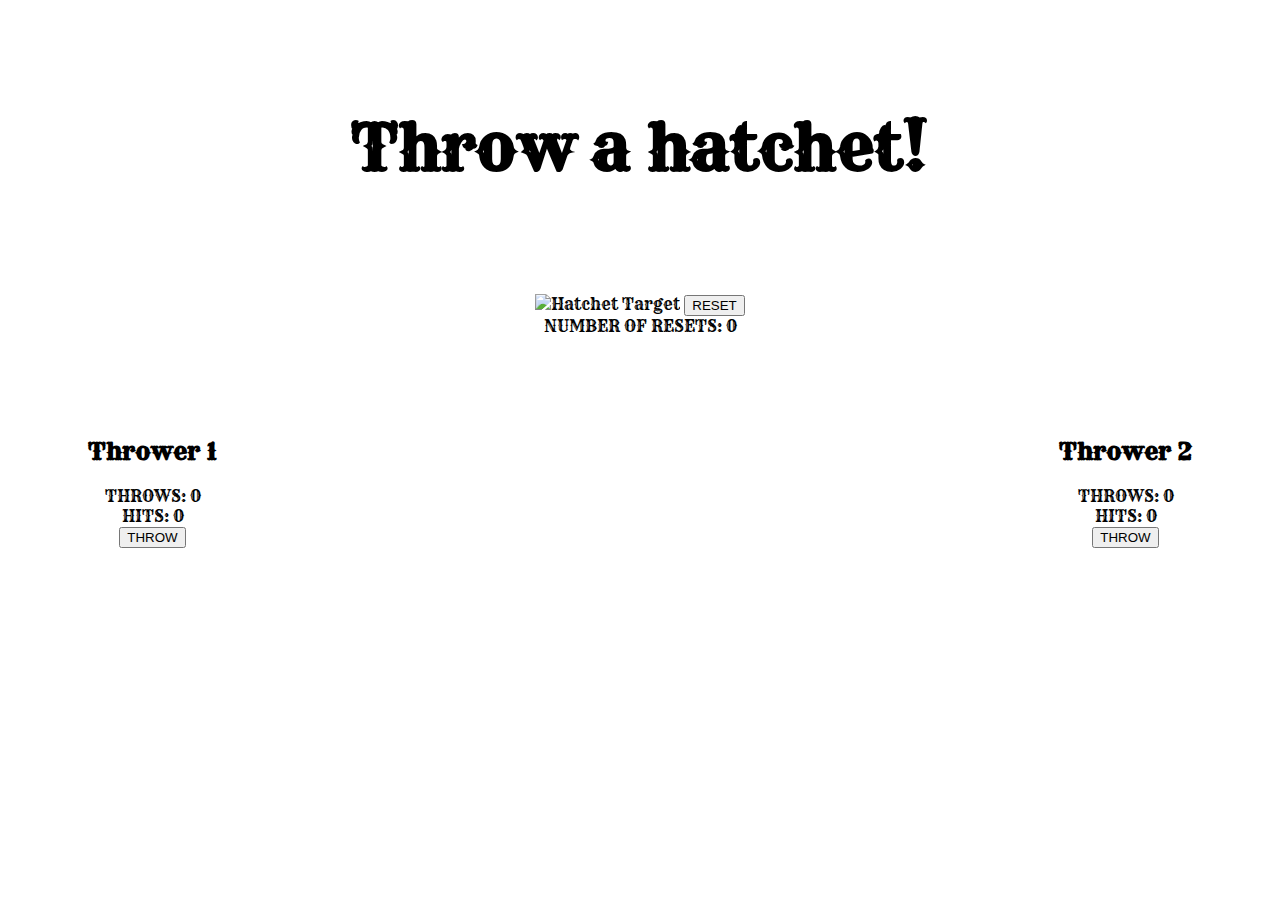
==== index.html @ d8360e3d "Update .gitignore, html, css, js" ====
<!DOCTYPE html>
<html lang="en">

<head>
    <meta charset="UTF-8">
    <meta http-equiv="X-UA-Compatible" content="IE=edge">
    <meta name="viewport" content="width=device-width, initial-scale=1.0">
    <link rel="preconnect" href="https://fonts.googleapis.com">
    <link rel="preconnect" href="https://fonts.gstatic.com" crossorigin>
    <link href="https://fonts.googleapis.com/css2?family=Rye&display=swap" rel="stylesheet">
    <title>JS Hatchet Throwing</title>
    <link rel="stylesheet" href="./assets/css/style.css">
</head>

<body>
    <div>
        <h1>Throw a hatchet!</h1>
        <div id="reset-container">
            <img src="assets/images/target.png" alt="Hatchet Target">
            <button id="reset-button">RESET</button><br>
            NUMBER OF RESETS: <span id="num-resets">0</span>
        </div>
        <div class="clear"></div>
        <div class="left">
            <h2>
                Thrower 1
            </h2>
            <div class="goals">
                THROWS: <span id="teamone-numthrows">0</span><br>
                HITS: <span id="teamone-numhits">0</span>
            </div>
            <div>
                <button id="teamone-throw-button">THROW</button>
            </div>
        </div>
        <div class="right">
            <h2>
                Thrower 2
            </h2>
            <div class="goals">
                THROWS: <span id="teamtwo-numthrows">0</span><br>
                HITS: <span id="teamtwo-numhits">0</span>
            </div>
            <div>
                <button id="teamtwo-throw-button">THROW</button>
            </div>
        </div>
        <div class="clear"></div>
        <div id="winner"></div>
    </div>
    <script src="./assets/javascript/game.js"></script>
</body>

</html>
---- assets/css/style.css ----
body {
    font-family: 'Rye', cursive;
}

.hide {
    display: none;
}

.left {
    float: inline-start;
    padding: 5em;
    text-align: center;
}

.right {
    float: inline-end;
    padding: 5em;
    text-align: center;
}

.clear {
    clear: both;
}

h1 {
    text-align: center;
    padding: 1em;
    font-size: 4rem;
}

#reset-container {
    text-align: center;
    /* padding: 2em; */
}
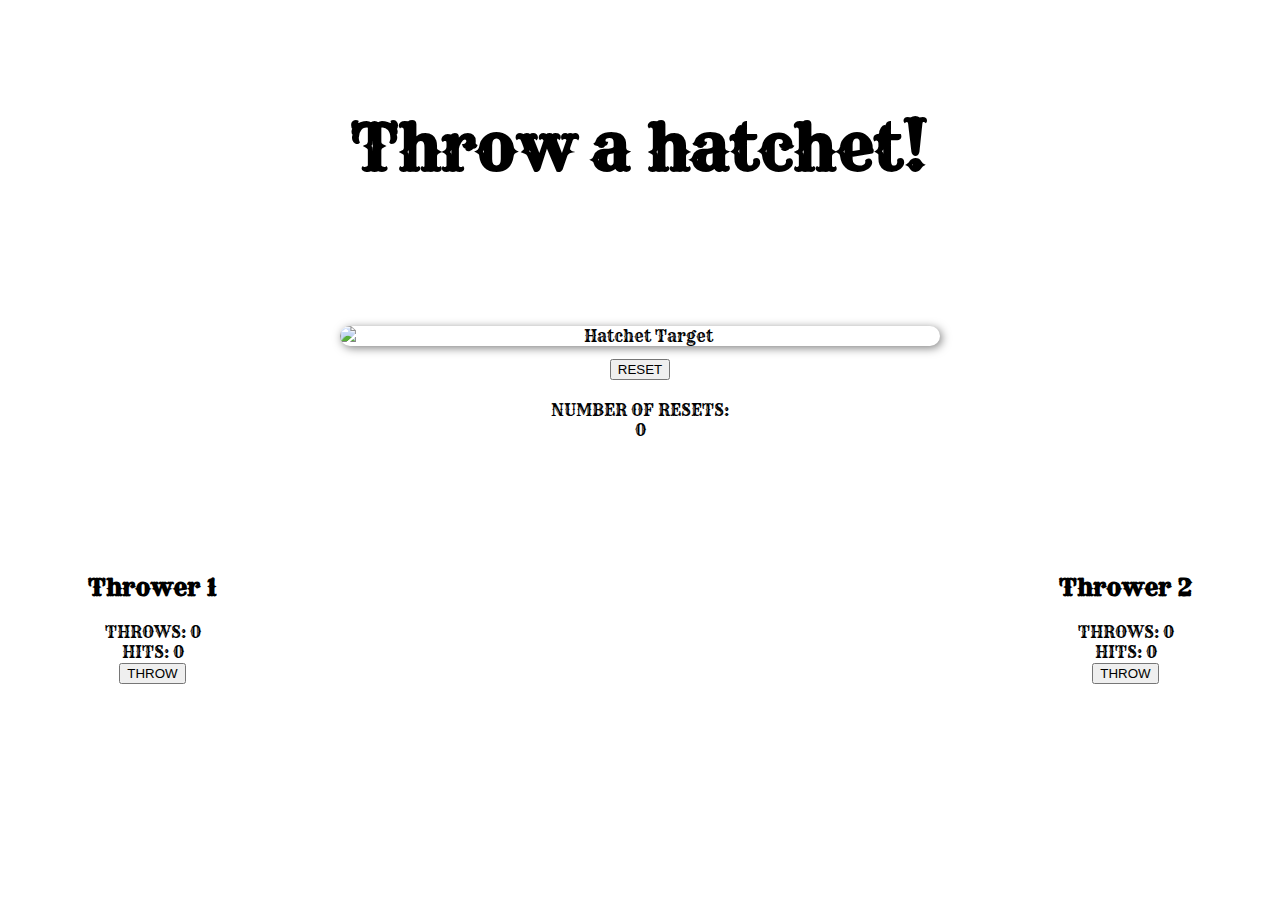
==== commit a8ae182d: "Add js, update css, update html" ====
--- a/index.html
+++ b/index.html
@@ -16,10 +16,12 @@
     <div>
         <h1>Throw a hatchet!</h1>
         <div id="reset-container">
-            <img src="assets/images/target.png" alt="Hatchet Target">
+            <img src="assets/images/target.png" alt="Hatchet Target" id="image1">
+            <img src="assets/images/target_hit.png" alt="Hatchet Target Hit" id="image2" class="hide">
             <button id="reset-button">RESET</button><br>
             NUMBER OF RESETS: <span id="num-resets">0</span>
         </div>
+
         <div class="clear"></div>
         <div class="left">
             <h2>
@@ -48,6 +50,7 @@
         <div class="clear"></div>
         <div id="winner"></div>
     </div>
+    <script src="./assets/javascript/main.js"></script>
     <script src="./assets/javascript/game.js"></script>
 </body>
 
--- a/assets/css/style.css
+++ b/assets/css/style.css
@@ -1,5 +1,16 @@
 body {
-    font-family: 'Rye', cursive;
+    font-family: 'Rye', serif;
+}
+
+img {
+    width: 50%;
+    height: auto;
+    max-width: 100%;
+    display: block;
+    margin: 0 auto;
+    border-radius: 10px;
+    box-shadow: 2px 2px 10px rgba(0, 0, 0, 0.5);
+    
 }
 
 .hide {
@@ -30,5 +41,13 @@
 
 #reset-container {
     text-align: center;
-    /* padding: 2em; */
-} +    padding: 2em;
+    display: flex;
+    flex-direction: column;
+    align-items: center;
+}
+
+#reset-button {
+    margin-top: 1em;
+
+}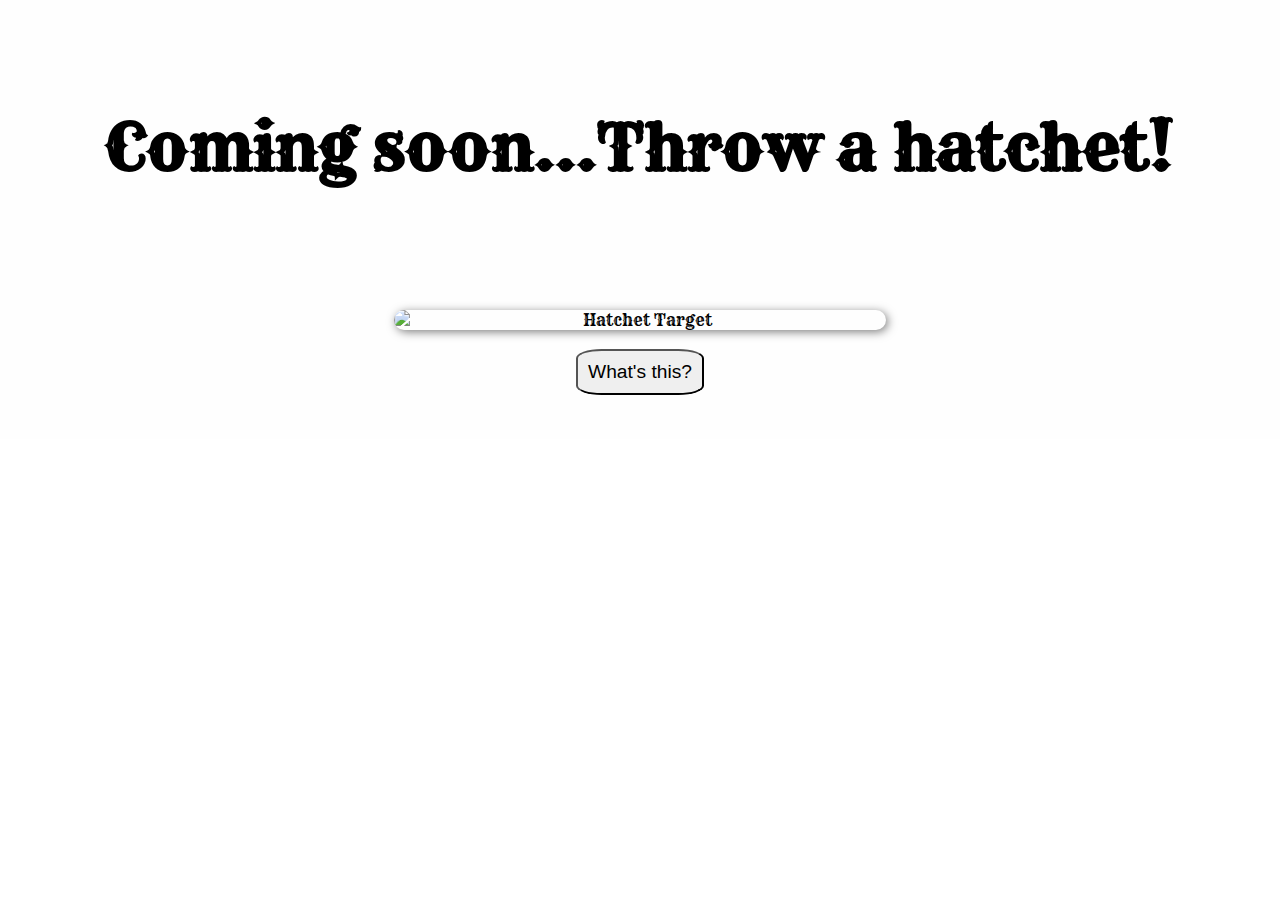
==== commit 73469cee: "Add preview page" ====
--- a/index.html
+++ b/index.html
@@ -14,44 +14,16 @@
 
 <body>
     <div>
-        <h1>Throw a hatchet!</h1>
+        <h1>Coming soon...Throw a hatchet!</h1>
         <div id="reset-container">
             <img src="assets/images/target.png" alt="Hatchet Target" id="image1">
             <img src="assets/images/target_hit.png" alt="Hatchet Target Hit" id="image2" class="hide">
-            <button id="reset-button">RESET</button><br>
-            NUMBER OF RESETS: <span id="num-resets">0</span>
+            <button id="reset-button">What's this?</button><br>
+            <!-- NUMBER OF RESETS: <span id="num-resets">0</span> -->
         </div>
 
-        <div class="clear"></div>
-        <div class="left">
-            <h2>
-                Thrower 1
-            </h2>
-            <div class="goals">
-                THROWS: <span id="teamone-numthrows">0</span><br>
-                HITS: <span id="teamone-numhits">0</span>
-            </div>
-            <div>
-                <button id="teamone-throw-button">THROW</button>
-            </div>
-        </div>
-        <div class="right">
-            <h2>
-                Thrower 2
-            </h2>
-            <div class="goals">
-                THROWS: <span id="teamtwo-numthrows">0</span><br>
-                HITS: <span id="teamtwo-numhits">0</span>
-            </div>
-            <div>
-                <button id="teamtwo-throw-button">THROW</button>
-            </div>
-        </div>
-        <div class="clear"></div>
-        <div id="winner"></div>
-    </div>
     <script src="./assets/javascript/main.js"></script>
-    <script src="./assets/javascript/game.js"></script>
+    <!-- <script src="./assets/javascript/game.js"></script> -->
 </body>
 
 </html>--- a/assets/css/style.css
+++ b/assets/css/style.css
@@ -1,10 +1,30 @@
+html {
+    background-image: url("../images/background.jpg");
+    background-position: center;
+    background-size: cover;
+    position: relative;
+}
+
+html::after {
+    content: "";
+    position: absolute;
+    top: 0;
+    left: 0;
+    width: 100%;
+    height: 100%;
+    background-color: rgba(0, 0, 0, 0.05);
+    filter: grayscale(90%);
+    opacity: .1;
+    z-index: -1;
+}
+
 body {
     font-family: 'Rye', serif;
 }
 
 img {
-    width: 50%;
-    height: auto;
+    width: 40%;
+    height: 40%;
     max-width: 100%;
     display: block;
     margin: 0 auto;
@@ -17,15 +37,18 @@
     display: none;
 }
 
-.left {
+div.left {
     float: inline-start;
-    padding: 5em;
+    padding-top: 1em;
+    padding-left: 5em;
     text-align: center;
 }
 
-.right {
+div.right {
     float: inline-end;
-    padding: 5em;
+    padding-top: 1em;
+    padding-right: 5em;
+    /* margin-right: 5em; */
     text-align: center;
 }
 
@@ -41,7 +64,7 @@
 
 #reset-container {
     text-align: center;
-    padding: 2em;
+    padding: 1em;
     display: flex;
     flex-direction: column;
     align-items: center;
@@ -50,4 +73,10 @@
 #reset-button {
     margin-top: 1em;
 
+}
+
+button {
+    font-size: 1.2em;
+    border-radius: 20%;
+    padding: 10px 10px;
 }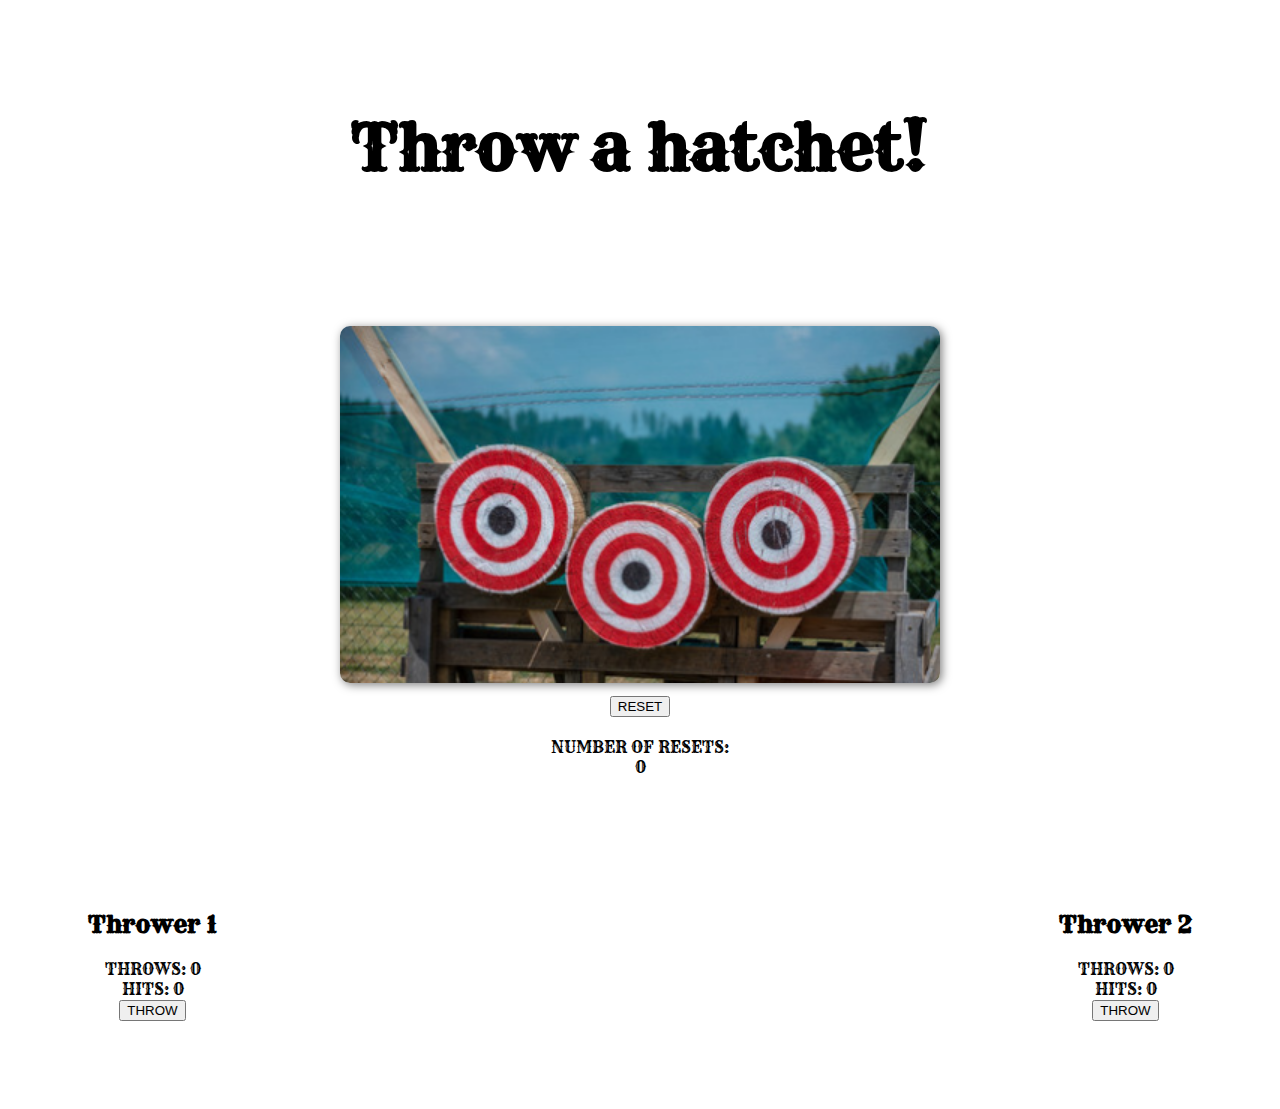
==== commit 1508a391: "Revert "Add preview page"" ====
--- a/index.html
+++ b/index.html
@@ -14,16 +14,44 @@
 
 <body>
     <div>
-        <h1>Coming soon...Throw a hatchet!</h1>
+        <h1>Throw a hatchet!</h1>
         <div id="reset-container">
             <img src="assets/images/target.png" alt="Hatchet Target" id="image1">
             <img src="assets/images/target_hit.png" alt="Hatchet Target Hit" id="image2" class="hide">
-            <button id="reset-button">What's this?</button><br>
-            <!-- NUMBER OF RESETS: <span id="num-resets">0</span> -->
+            <button id="reset-button">RESET</button><br>
+            NUMBER OF RESETS: <span id="num-resets">0</span>
         </div>
 
+        <div class="clear"></div>
+        <div class="left">
+            <h2>
+                Thrower 1
+            </h2>
+            <div class="goals">
+                THROWS: <span id="teamone-numthrows">0</span><br>
+                HITS: <span id="teamone-numhits">0</span>
+            </div>
+            <div>
+                <button id="teamone-throw-button">THROW</button>
+            </div>
+        </div>
+        <div class="right">
+            <h2>
+                Thrower 2
+            </h2>
+            <div class="goals">
+                THROWS: <span id="teamtwo-numthrows">0</span><br>
+                HITS: <span id="teamtwo-numhits">0</span>
+            </div>
+            <div>
+                <button id="teamtwo-throw-button">THROW</button>
+            </div>
+        </div>
+        <div class="clear"></div>
+        <div id="winner"></div>
+    </div>
     <script src="./assets/javascript/main.js"></script>
-    <!-- <script src="./assets/javascript/game.js"></script> -->
+    <script src="./assets/javascript/game.js"></script>
 </body>
 
 </html>--- a/assets/css/style.css
+++ b/assets/css/style.css
@@ -1,30 +1,10 @@
-html {
-    background-image: url("../images/background.jpg");
-    background-position: center;
-    background-size: cover;
-    position: relative;
-}
-
-html::after {
-    content: "";
-    position: absolute;
-    top: 0;
-    left: 0;
-    width: 100%;
-    height: 100%;
-    background-color: rgba(0, 0, 0, 0.05);
-    filter: grayscale(90%);
-    opacity: .1;
-    z-index: -1;
-}
-
 body {
     font-family: 'Rye', serif;
 }
 
 img {
-    width: 40%;
-    height: 40%;
+    width: 50%;
+    height: auto;
     max-width: 100%;
     display: block;
     margin: 0 auto;
@@ -37,18 +17,15 @@
     display: none;
 }
 
-div.left {
+.left {
     float: inline-start;
-    padding-top: 1em;
-    padding-left: 5em;
+    padding: 5em;
     text-align: center;
 }
 
-div.right {
+.right {
     float: inline-end;
-    padding-top: 1em;
-    padding-right: 5em;
-    /* margin-right: 5em; */
+    padding: 5em;
     text-align: center;
 }
 
@@ -64,7 +41,7 @@
 
 #reset-container {
     text-align: center;
-    padding: 1em;
+    padding: 2em;
     display: flex;
     flex-direction: column;
     align-items: center;
@@ -73,10 +50,4 @@
 #reset-button {
     margin-top: 1em;
 
-}
-
-button {
-    font-size: 1.2em;
-    border-radius: 20%;
-    padding: 10px 10px;
 }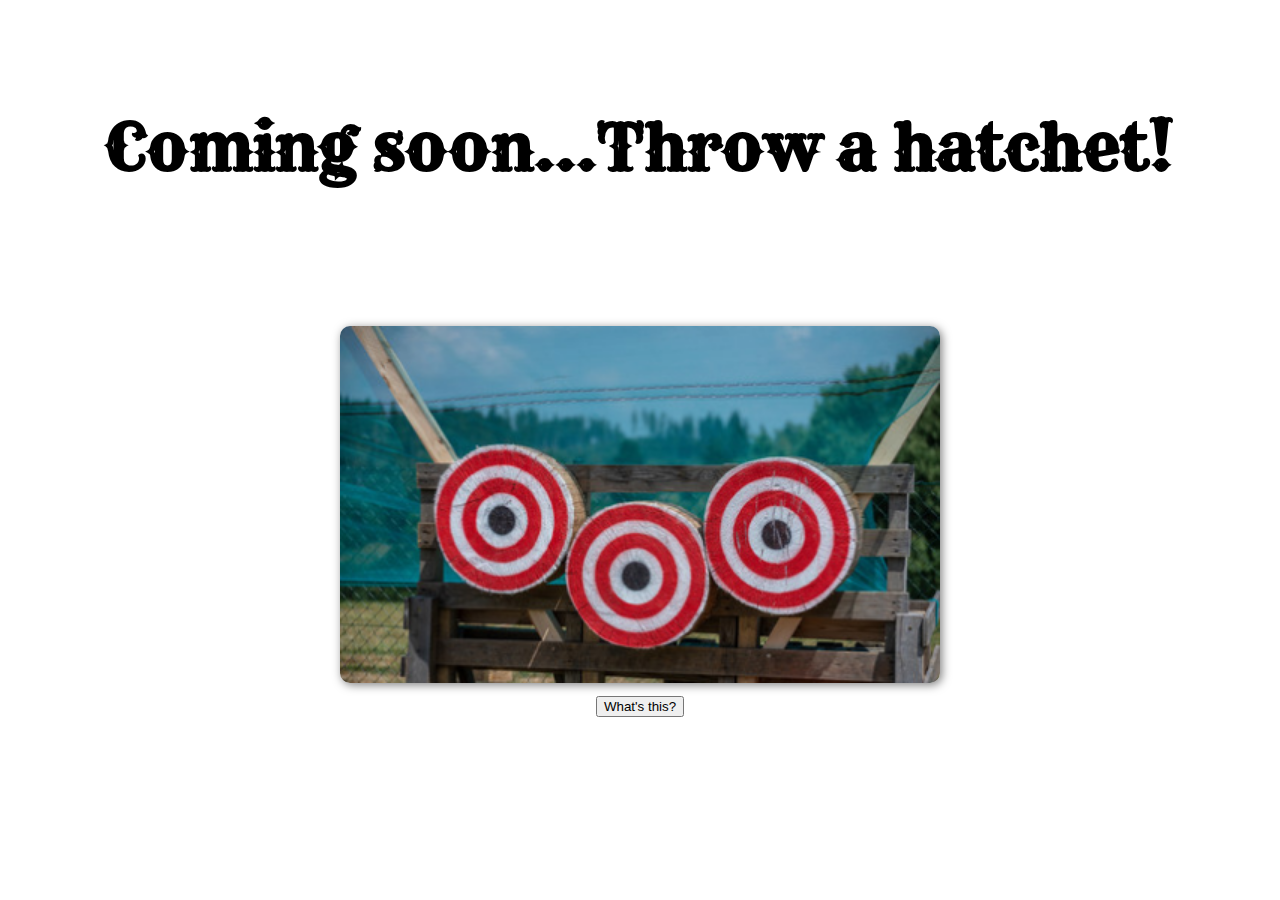
==== commit 29cf1df8: "Update .gitignore, js, indices" ====
--- a/index.html
+++ b/index.html
@@ -14,44 +14,17 @@
 
 <body>
     <div>
-        <h1>Throw a hatchet!</h1>
+        <h1>Coming soon...Throw a hatchet!</h1>
+        <!-- <h2>Comment line</h2> -->
         <div id="reset-container">
             <img src="assets/images/target.png" alt="Hatchet Target" id="image1">
             <img src="assets/images/target_hit.png" alt="Hatchet Target Hit" id="image2" class="hide">
-            <button id="reset-button">RESET</button><br>
-            NUMBER OF RESETS: <span id="num-resets">0</span>
+            <button id="reset-button">What's this?</button><br>
+            <!-- NUMBER OF RESETS: <span id="num-resets">0</span> -->
         </div>
 
-        <div class="clear"></div>
-        <div class="left">
-            <h2>
-                Thrower 1
-            </h2>
-            <div class="goals">
-                THROWS: <span id="teamone-numthrows">0</span><br>
-                HITS: <span id="teamone-numhits">0</span>
-            </div>
-            <div>
-                <button id="teamone-throw-button">THROW</button>
-            </div>
-        </div>
-        <div class="right">
-            <h2>
-                Thrower 2
-            </h2>
-            <div class="goals">
-                THROWS: <span id="teamtwo-numthrows">0</span><br>
-                HITS: <span id="teamtwo-numhits">0</span>
-            </div>
-            <div>
-                <button id="teamtwo-throw-button">THROW</button>
-            </div>
-        </div>
-        <div class="clear"></div>
-        <div id="winner"></div>
-    </div>
     <script src="./assets/javascript/main.js"></script>
-    <script src="./assets/javascript/game.js"></script>
+    <!-- <script src="./assets/javascript/game.js"></script> -->
 </body>
 
 </html>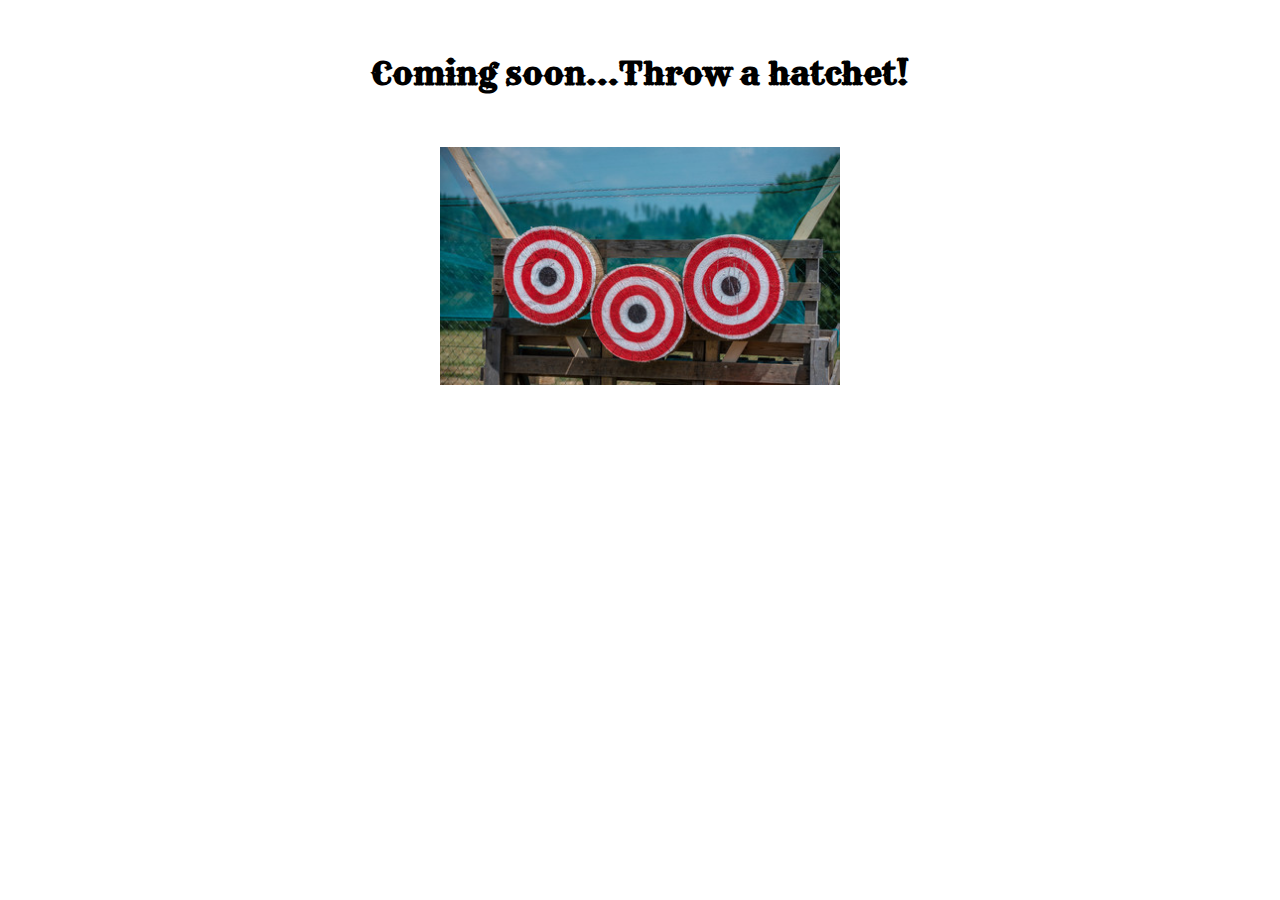
==== commit 172b9fa5: "Update css, js, html. Basic functionality OK." ====
--- a/index.html
+++ b/index.html
@@ -15,16 +15,12 @@
 <body>
     <div>
         <h1>Coming soon...Throw a hatchet!</h1>
-        <!-- <h2>Comment line</h2> -->
-        <div id="reset-container">
-            <img src="assets/images/target.png" alt="Hatchet Target" id="image1">
-            <img src="assets/images/target_hit.png" alt="Hatchet Target Hit" id="image2" class="hide">
-            <button id="reset-button">What's this?</button><br>
-            <!-- NUMBER OF RESETS: <span id="num-resets">0</span> -->
+
+        <div class="target-container">
+            <div class="target">
+                <img src="./assets/images/target.png" alt="target">
+            </div>
         </div>
-
-    <script src="./assets/javascript/main.js"></script>
-    <!-- <script src="./assets/javascript/game.js"></script> -->
 </body>
 
 </html>--- a/assets/css/style.css
+++ b/assets/css/style.css
@@ -1,53 +1,68 @@
+html {
+    background-image: url("../images/background.png");
+    background-position: center;
+    background-size: cover;
+    position: relative;
+}
+
 body {
     font-family: 'Rye', serif;
 }
 
-img {
-    width: 50%;
-    height: auto;
-    max-width: 100%;
-    display: block;
-    margin: 0 auto;
-    border-radius: 10px;
-    box-shadow: 2px 2px 10px rgba(0, 0, 0, 0.5);
-    
-}
-
 .hide {
-    display: none;
+    visibility: hidden;
 }
 
 .left {
-    float: inline-start;
-    padding: 5em;
+    float: left;
+    padding-left: 5em;
     text-align: center;
+    font-size: larger;
 }
 
 .right {
-    float: inline-end;
-    padding: 5em;
+    float: right;
+    padding-right: 5em;
     text-align: center;
+    font-size: larger;
 }
 
 .clear {
     clear: both;
 }
 
+#reset-container,
 h1 {
     text-align: center;
-    padding: 1em;
-    font-size: 4rem;
+    padding: 1em
 }
 
-#reset-container {
-    text-align: center;
-    padding: 2em;
-    display: flex;
-    flex-direction: column;
-    align-items: center;
+button {
+    font-size: 1em;
+    border-radius: 10%;
+    padding: 5px 5px;
 }
 
-#reset-button {
-    margin-top: 1em;
+.target-container {
+    display: flex;
+    justify-content: center;
+    align-items: center;
+    margin: 1em;
+}
 
-}+.target {
+    position: relative;
+    width: 100%;
+    max-width: 500px;
+    height: 200px;
+    text-align: center;
+    margin: 0 auto;
+}
+
+.target>div {
+    width: 100%;
+    height: 100%;
+    position: absolute;
+    -webkit-backface-visibility: hidden;
+    backface-visibility: hidden;
+}
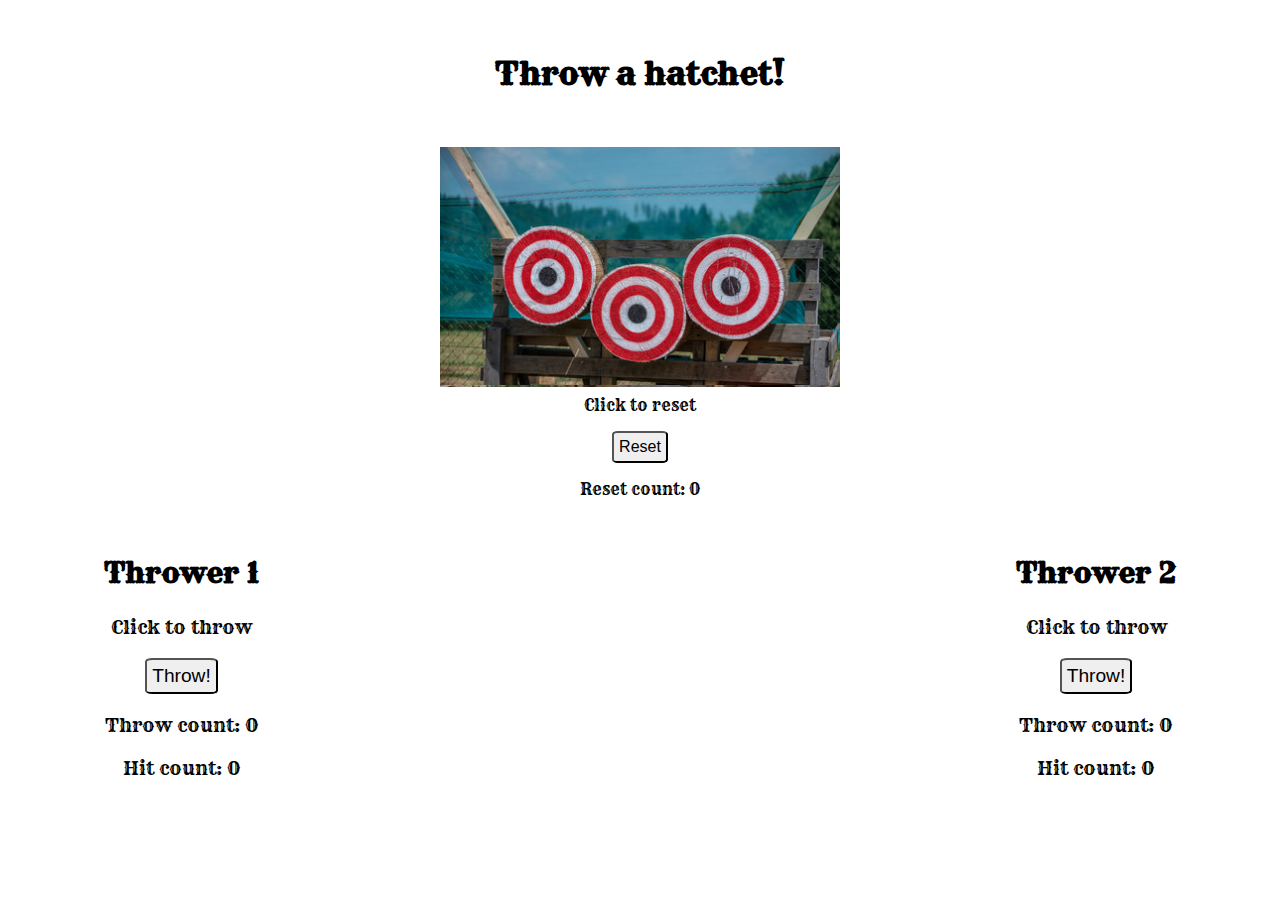
==== commit 0a88a9f2: "Add production-ready code." ====
--- a/index.html
+++ b/index.html
@@ -8,19 +8,71 @@
     <link rel="preconnect" href="https://fonts.googleapis.com">
     <link rel="preconnect" href="https://fonts.gstatic.com" crossorigin>
     <link href="https://fonts.googleapis.com/css2?family=Rye&display=swap" rel="stylesheet">
-    <title>JS Hatchet Throwing</title>
+    <title>Hatchet Throw</title>
     <link rel="stylesheet" href="./assets/css/style.css">
 </head>
 
 <body>
     <div>
-        <h1>Coming soon...Throw a hatchet!</h1>
+        <h1>Throw a hatchet!</h1>
 
         <div class="target-container">
             <div class="target">
-                <img src="./assets/images/target.png" alt="target">
+                <div class="target-hit">
+                    <img src="./assets/images/target_hit.png" alt="target-hit">
+                </div>
+                <div class="target-nohit">
+                    <img src="./assets/images/target.png" alt="target">
+                </div>
             </div>
         </div>
+
+        <div class="audio-container">
+            <audio id="hitSound">
+                <source src="./assets/sounds/hit.mp3" type="audio/mpeg">
+            </audio>
+
+            <audio id="missSound">
+                <source src="./assets/sounds/miss.mp3" type="audio/mpeg">
+            </audio>
+
+            <audio id="throwSound">
+                <source src="./assets/sounds/throw.mp3" type="audio/mpeg">
+            </audio>
+        </div>
+
+
+        <div id="reset-container">
+            <p>Click to reset</p>
+            <button id="resetButton">Reset</button>
+            <p>Reset count: <span id="resetCount-el">0</span></p>
+        </div>
+
+        <div class="clear"></div>
+
+        <div class="left">
+            <h2>Thrower 1</h2>
+            <p>Click to throw</p>
+            <button id="myButton">Throw!</button>
+            <p>Throw count: <span id="clickCount1-el">0</span></p>
+            <p>Hit count: <span id="randomCount1-el">0</span></p>
+        </div>
+
+
+        <div class="right">
+            <h2>Thrower 2</h2>
+            <p>Click to throw</p>
+            <button id="myButton2">Throw!</button>
+            <p>Throw count: <span id="clickCount2-el">0</span></p>
+            <p>Hit count: <span id="randomCount2-el">0</span></p>
+        </div>
+
+        <div class="clear"></div>
+
+    </div>
+
+    <script src="./assets/javascript/game.js"></script>
+
 </body>
 
 </html>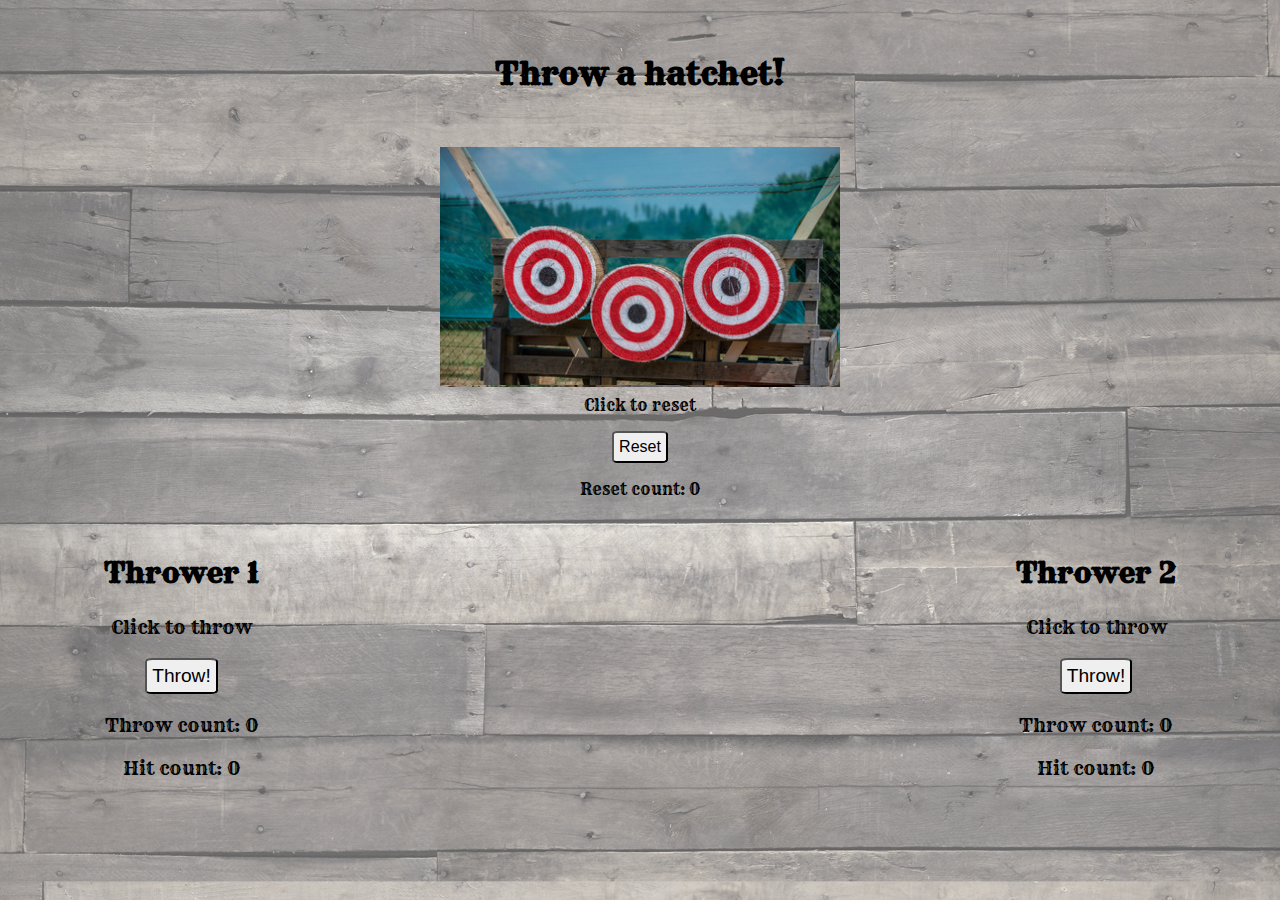
==== commit dd1d7120: "Optimize image load time" ====
--- a/index.html
+++ b/index.html
@@ -19,10 +19,10 @@
         <div class="target-container">
             <div class="target">
                 <div class="target-hit">
-                    <img src="./assets/images/target_hit.png" alt="target-hit">
+                    <img src="./assets/images/target_hit.webp" alt="target-hit">
                 </div>
                 <div class="target-nohit">
-                    <img src="./assets/images/target.png" alt="target">
+                    <img src="./assets/images/target.webp" alt="target">
                 </div>
             </div>
         </div>
--- a/assets/css/style.css
+++ b/assets/css/style.css
@@ -1,5 +1,5 @@
 html {
-    background-image: url("../images/background.png");
+    background-image: url("../images/background.webp");
     background-position: center;
     background-size: cover;
     position: relative;
